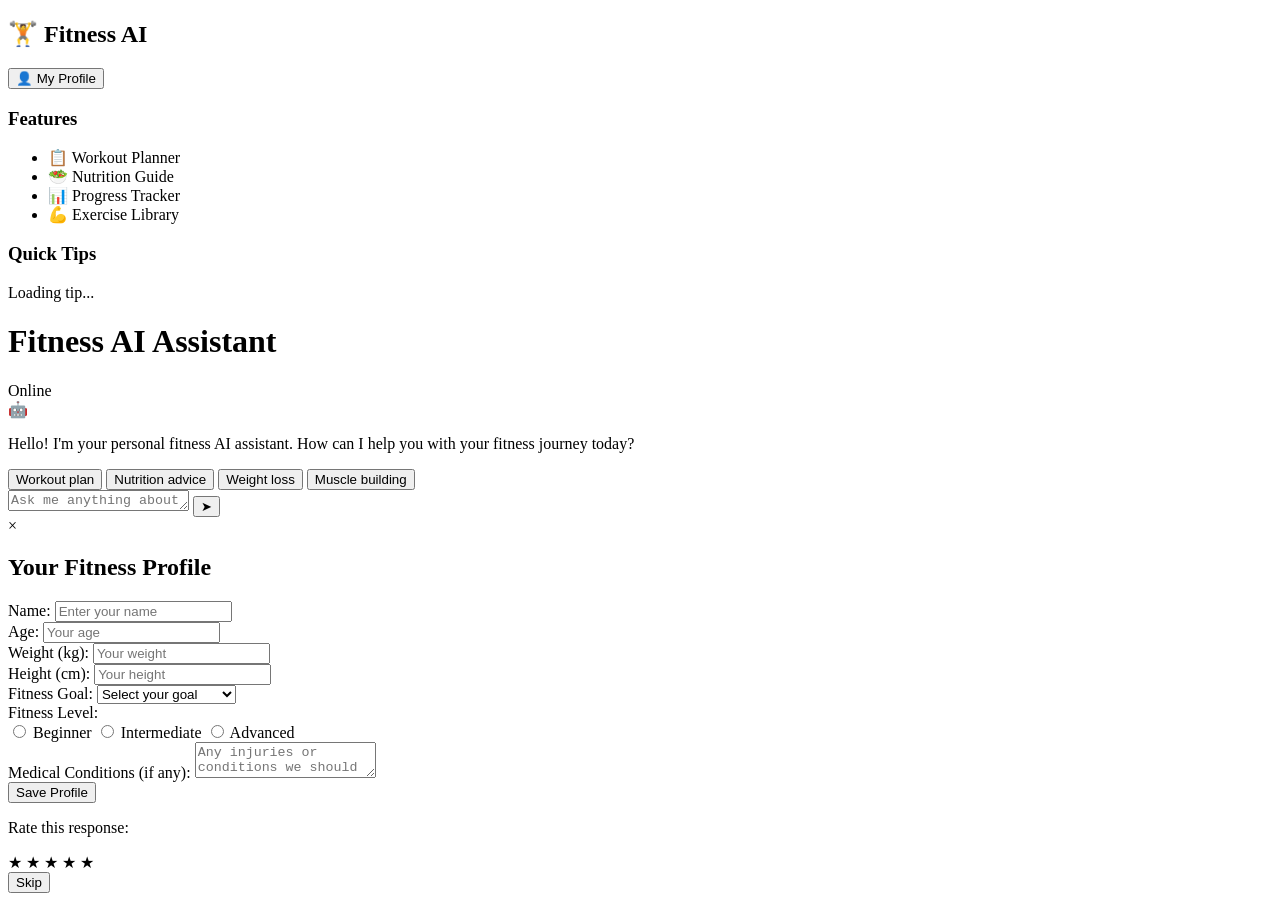
==== src/main/resources/templates/index.html @ a423b309 "Ready for Heroku deployment" ====
<!DOCTYPE html>
<html xmlns:th="http://www.thymeleaf.org">
<head>
  <meta charset="UTF-8">
  <meta name="viewport" content="width=device-width, initial-scale=1.0">
  <title th:text="${pageTitle}">Fitness AI Assistant</title>
  <link rel="stylesheet" href="/css/styles.css">
  <link href="https://fonts.googleapis.com/css2?family=Inter:wght@400;500;600;700&display=swap" rel="stylesheet">
</head>
<body>
<div class="container">
  <!-- Sidebar -->
  <aside class="sidebar">
    <div class="logo">
      <h2>🏋️ Fitness AI</h2>
    </div>

    <div class="user-profile">
      <button class="profile-btn" onclick="showProfileModal()">
        <span class="profile-icon">👤</span>
        <span>My Profile</span>
      </button>
    </div>

    <div class="features">
      <h3>Features</h3>
      <ul>
        <li onclick="showWorkoutPlanner()">
          <span class="icon">📋</span> Workout Planner
        </li>
        <li onclick="showNutritionGuide()">
          <span class="icon">🥗</span> Nutrition Guide
        </li>
        <li onclick="showProgress()">
          <span class="icon">📊</span> Progress Tracker
        </li>
        <li onclick="showExerciseLibrary()">
          <span class="icon">💪</span> Exercise Library
        </li>
      </ul>
    </div>

    <div class="quick-tips">
      <h3>Quick Tips</h3>
      <div class="tip-card" id="dailyTip">
        Loading tip...
      </div>
    </div>
  </aside>

  <!-- Main Chat Area -->
  <main class="chat-area">
    <div class="chat-header">
      <h1>Fitness AI Assistant</h1>
      <div class="status">
        <span class="status-indicator online"></span>
        <span>Online</span>
      </div>
    </div>

    <div class="chat-messages" id="chatMessages">
      <div class="message ai-message">
        <div class="avatar">🤖</div>
        <div class="message-content">
          <p>Hello! I'm your personal fitness AI assistant. How can I help you with your fitness journey today?</p>
        </div>
      </div>
    </div>

    <div class="chat-input-container">
      <div class="suggestions" id="suggestions">
        <button onclick="sendSuggestion('Give me a workout plan')">Workout plan</button>
        <button onclick="sendSuggestion('Nutrition advice')">Nutrition advice</button>
        <button onclick="sendSuggestion('Weight loss tips')">Weight loss</button>
        <button onclick="sendSuggestion('Muscle building')">Muscle building</button>
      </div>

      <div class="input-wrapper">
                    <textarea
                            id="userInput"
                            placeholder="Ask me anything about fitness..."
                            rows="1"
                            oninput="autoResize(this)"
                            onkeydown="handleKeyPress(event)"
                    ></textarea>
        <button onclick="sendMessage()" id="sendButton">
          <span>➤</span>
        </button>
      </div>
    </div>
  </main>
</div>

<!-- Profile Modal -->
<div id="profileModal" class="modal">
  <div class="modal-content">
    <span class="close" onclick="closeProfileModal()">&times;</span>
    <h2>Your Fitness Profile</h2>

    <form id="profileForm">
      <div class="form-group">
        <label>Name:</label>
        <input type="text" id="name" placeholder="Enter your name">
      </div>

      <div class="form-group">
        <label>Age:</label>
        <input type="number" id="age" placeholder="Your age">
      </div>

      <div class="form-group">
        <label>Weight (kg):</label>
        <input type="number" id="weight" step="0.1" placeholder="Your weight">
      </div>

      <div class="form-group">
        <label>Height (cm):</label>
        <input type="number" id="height" placeholder="Your height">
      </div>

      <div class="form-group">
        <label>Fitness Goal:</label>
        <select id="goal">
          <option value="">Select your goal</option>
          <option value="weight_loss">Weight Loss</option>
          <option value="muscle_gain">Muscle Gain</option>
          <option value="maintain">Maintain Fitness</option>
          <option value="endurance">Improve Endurance</option>
        </select>
      </div>

      <div class="form-group">
        <label>Fitness Level:</label>
        <div class="radio-group">
          <label><input type="radio" name="level" value="beginner"> Beginner</label>
          <label><input type="radio" name="level" value="intermediate"> Intermediate</label>
          <label><input type="radio" name="level" value="advanced"> Advanced</label>
        </div>
      </div>

      <div class="form-group">
        <label>Medical Conditions (if any):</label>
        <textarea id="conditions" placeholder="Any injuries or conditions we should know about?"></textarea>
      </div>

      <button type="button" onclick="saveProfile()" class="save-btn">Save Profile</button>
    </form>
  </div>
</div>

<!-- Rating Modal -->
<div id="ratingModal" class="rating-modal">
  <div class="rating-content">
    <p>Rate this response:</p>
    <div class="stars">
      <span onclick="rateResponse(1)">★</span>
      <span onclick="rateResponse(2)">★</span>
      <span onclick="rateResponse(3)">★</span>
      <span onclick="rateResponse(4)">★</span>
      <span onclick="rateResponse(5)">★</span>
    </div>
    <button onclick="closeRatingModal()">Skip</button>
  </div>
</div>

<script src="/js/chat.js"></script>
</body>
</html>
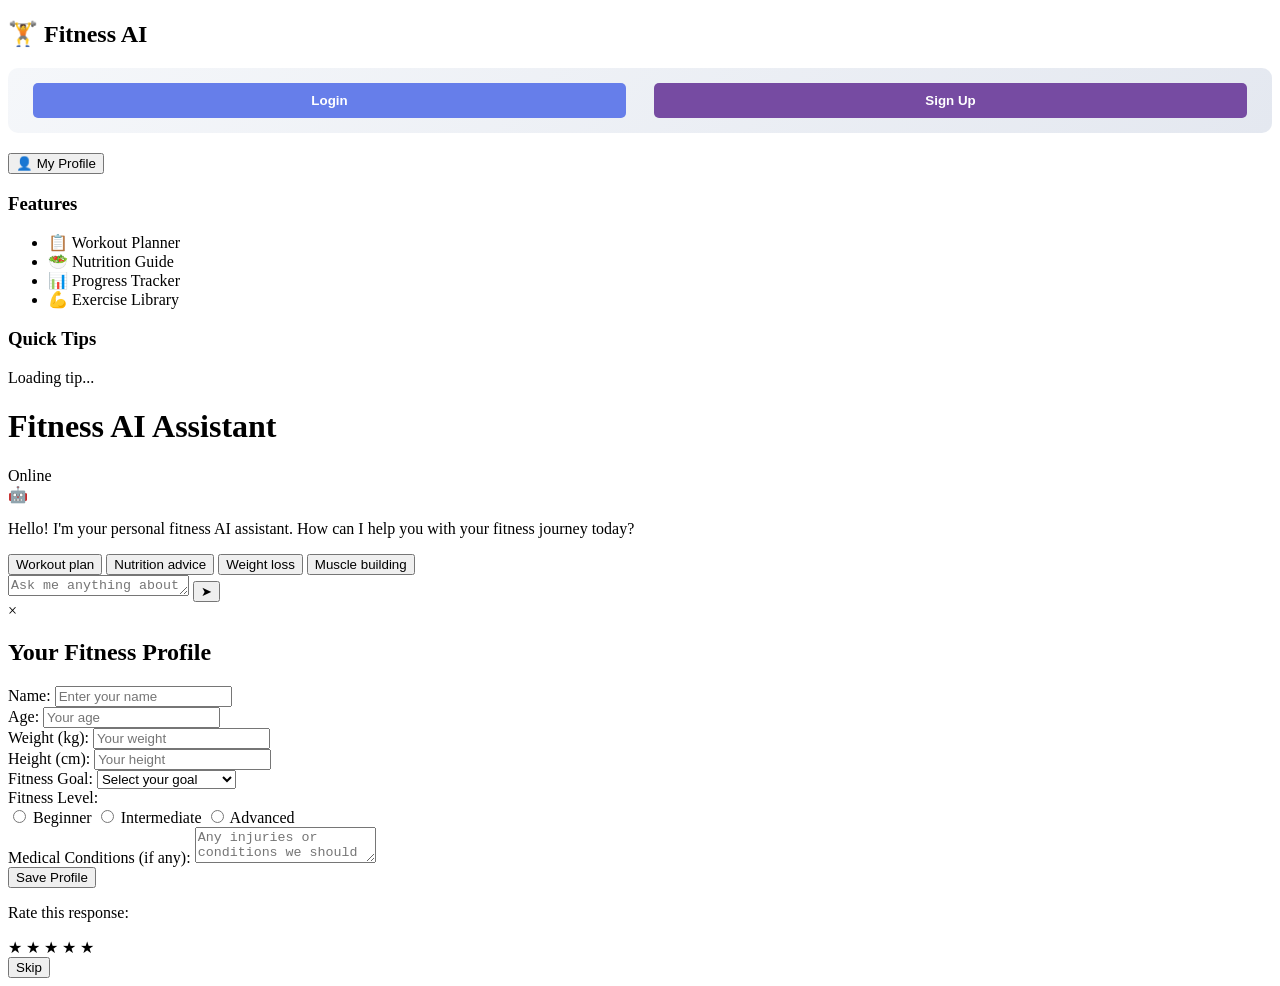
==== commit 03db050d: "Complete update: Fixed UI, restored AutoController, and all improvements" ====
--- a/src/main/resources/templates/index.html
+++ b/src/main/resources/templates/index.html
@@ -3,6 +3,8 @@
 <head>
   <meta charset="UTF-8">
   <meta name="viewport" content="width=device-width, initial-scale=1.0">
+  <!-- Google verification meta tag -->
+  <meta name="google-site-verification" content="-6pYPFgK7MYCCrvIiNo2_KpLjwZWbLfr18lFFBoQro0" />
   <title th:text="${pageTitle}">Fitness AI Assistant</title>
   <link rel="stylesheet" href="/css/styles.css">
   <link href="https://fonts.googleapis.com/css2?family=Inter:wght@400;500;600;700&display=swap" rel="stylesheet">
@@ -15,6 +17,20 @@
       <h2>🏋️ Fitness AI</h2>
     </div>
 
+    <!-- Auth Section - Login/Signup Buttons -->
+    <div class="auth-section" style="margin-bottom: 20px; padding: 15px; background: linear-gradient(135deg, #f5f7fa 0%, #e4e8f0 100%); border-radius: 10px; text-align: center;">
+      <button onclick="showLoginModal()" style="width: 48%; padding: 10px; margin-right: 2%; background: #667eea; color: white; border: none; border-radius: 5px; font-weight: bold; cursor: pointer;">Login</button>
+      <button onclick="showSignupModal()" style="width: 48%; padding: 10px; background: #764ba2; color: white; border: none; border-radius: 5px; font-weight: bold; cursor: pointer;">Sign Up</button>
+    </div>
+
+    <!-- Token Display (hidden by default, shows after login) -->
+    <div class="token-display" id="tokenDisplay" style="display: none; margin-bottom: 20px; padding: 15px; background: linear-gradient(135deg, #667eea 0%, #764ba2 100%); border-radius: 10px; text-align: center; color: white;">
+      <p style="margin: 0 0 10px 0;">Messages left:</p>
+      <span id="tokenCount" style="font-size: 32px; font-weight: bold; display: block; margin: 5px 0;">10</span>
+      <button onclick="upgradeToPremium()" style="background: white; color: #667eea; border: none; padding: 8px 16px; border-radius: 5px; font-weight: bold; cursor: pointer; margin-top: 10px;">Sign up for unlimited</button>
+    </div>
+
+    <!-- User Profile Button -->
     <div class="user-profile">
       <button class="profile-btn" onclick="showProfileModal()">
         <span class="profile-icon">👤</span>
@@ -22,6 +38,7 @@
       </button>
     </div>
 
+    <!-- Features Section -->
     <div class="features">
       <h3>Features</h3>
       <ul>
@@ -40,6 +57,7 @@
       </ul>
     </div>
 
+    <!-- Quick Tips Section -->
     <div class="quick-tips">
       <h3>Quick Tips</h3>
       <div class="tip-card" id="dailyTip">
@@ -76,13 +94,13 @@
       </div>
 
       <div class="input-wrapper">
-                    <textarea
-                            id="userInput"
-                            placeholder="Ask me anything about fitness..."
-                            rows="1"
-                            oninput="autoResize(this)"
-                            onkeydown="handleKeyPress(event)"
-                    ></textarea>
+        <textarea
+                id="userInput"
+                placeholder="Ask me anything about fitness..."
+                rows="1"
+                oninput="autoResize(this)"
+                onkeydown="handleKeyPress(event)"
+        ></textarea>
         <button onclick="sendMessage()" id="sendButton">
           <span>➤</span>
         </button>
